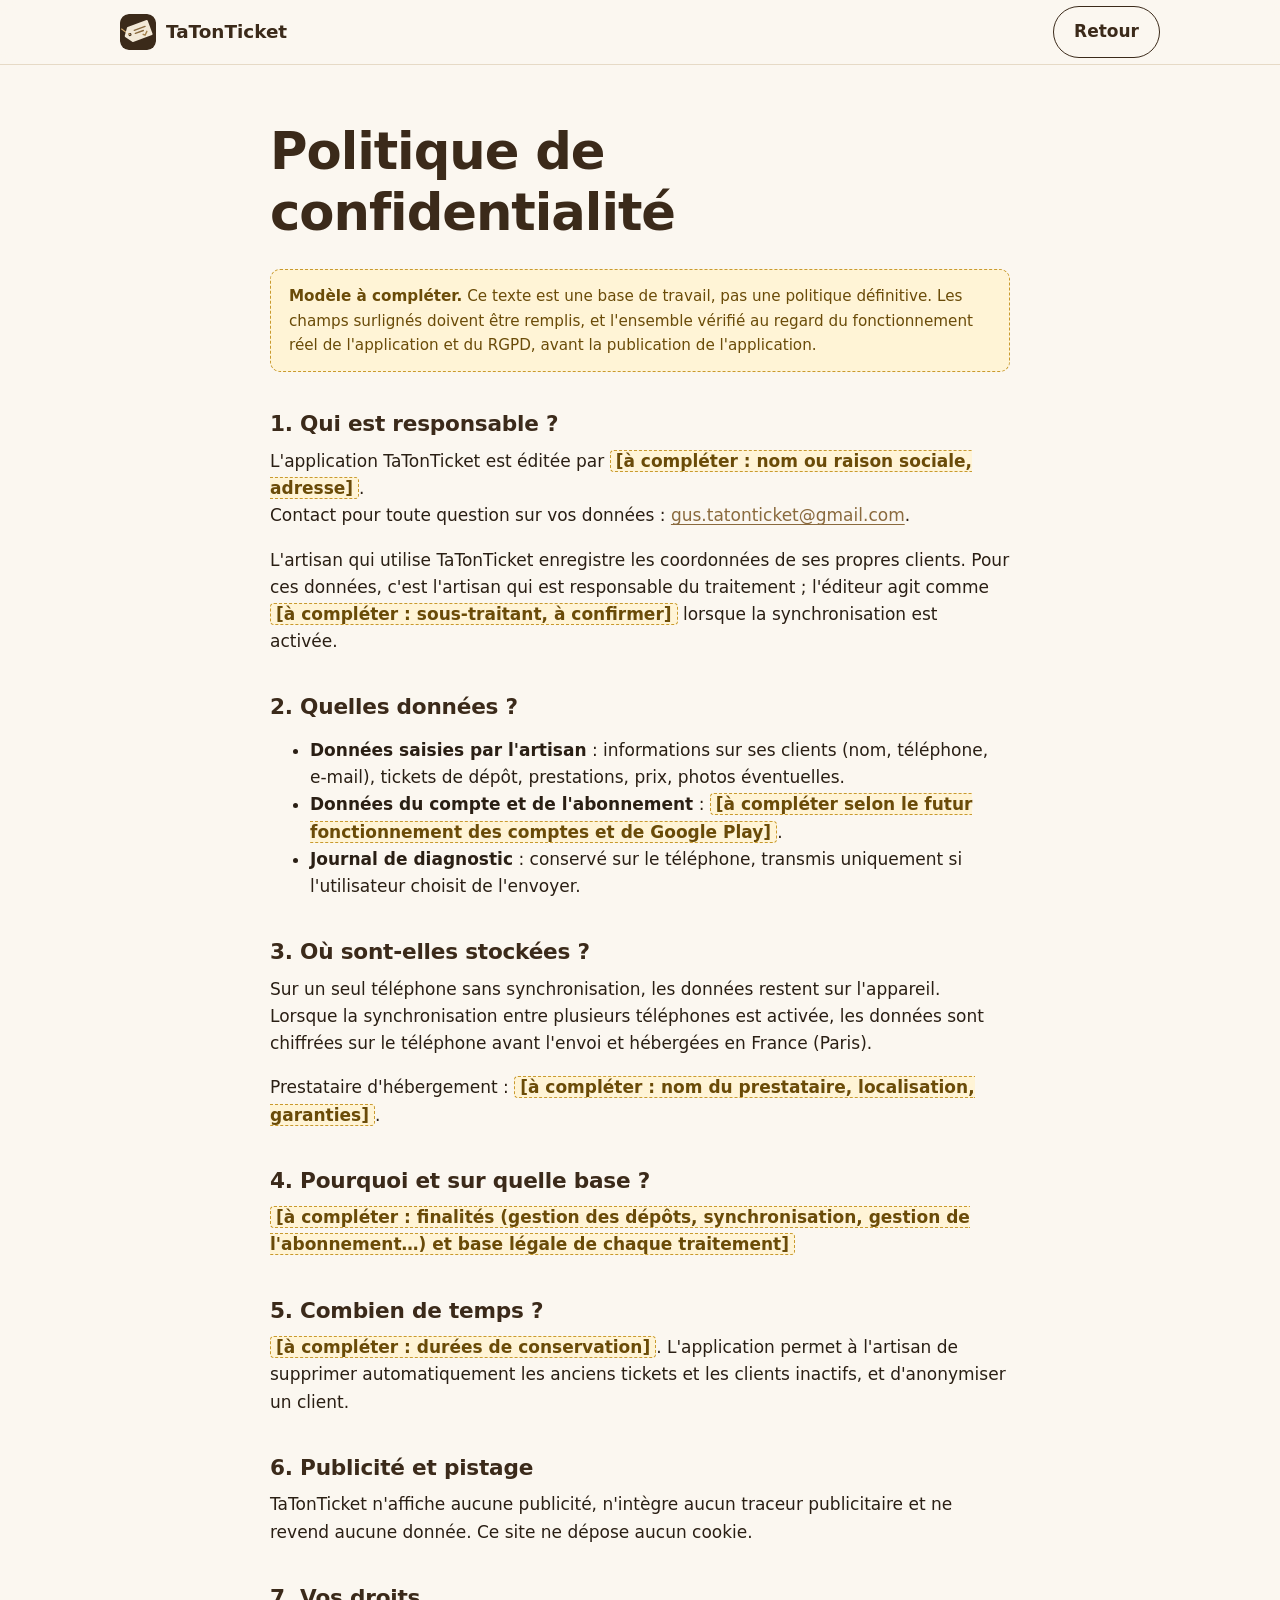
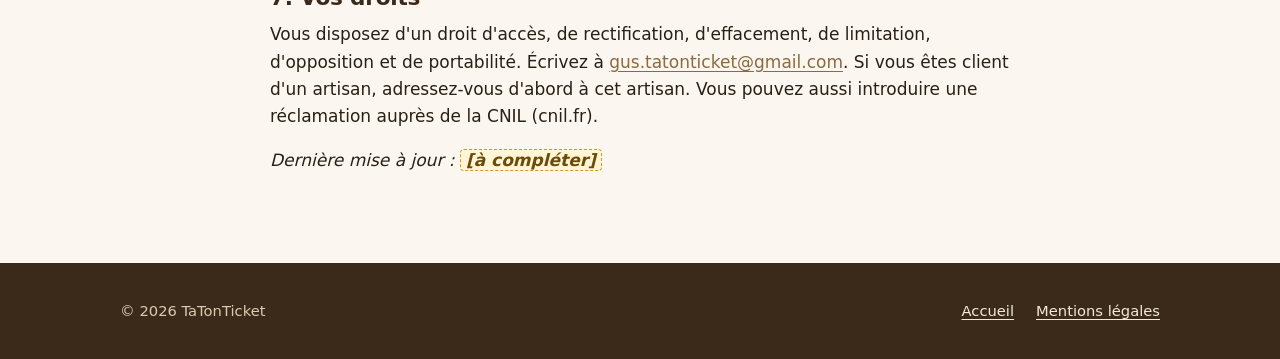
==== confidentialite.html @ a3a1535c "Site vitrine TaTonTicket (accueil, fonctions, sécurité, tarifs, FAQ, pages légales à compléter) Co-A" ====
<!doctype html>
<html lang="fr">
<head>
  <meta charset="utf-8">
  <meta name="viewport" content="width=device-width, initial-scale=1">
  <title>Politique de confidentialité — TaTonTicket</title>
  <meta name="robots" content="noindex">
  <meta name="theme-color" content="#3B2A1A">
  <link rel="icon" href="assets/icone.svg" type="image/svg+xml">
  <link rel="stylesheet" href="style.css">
</head>
<body>
  <header class="entete">
    <div class="conteneur">
      <a class="marque" href="index.html">
        <img src="assets/icone.svg" alt="" width="36" height="36">
        TaTonTicket
      </a>
      <a class="bouton-secondaire" href="index.html">Retour</a>
    </div>
  </header>

  <main class="legal">
    <div class="conteneur">
      <h1>Politique de confidentialité</h1>

      <p class="a-completer"><strong>Modèle à compléter.</strong> Ce texte est une base de travail, pas une politique définitive. Les champs surlignés doivent être remplis, et l'ensemble vérifié au regard du fonctionnement réel de l'application et du RGPD, avant la publication de l'application.</p>

      <h2>1. Qui est responsable ?</h2>
      <p>
        L'application TaTonTicket est éditée par <span class="champ">[à compléter : nom ou raison sociale, adresse]</span>.<br>
        Contact pour toute question sur vos données : <a href="mailto:gus.tatonticket@gmail.com">gus.tatonticket@gmail.com</a>.
      </p>
      <p>L'artisan qui utilise TaTonTicket enregistre les coordonnées de ses propres clients. Pour ces données, c'est l'artisan qui est responsable du traitement ; l'éditeur agit comme <span class="champ">[à compléter : sous-traitant, à confirmer]</span> lorsque la synchronisation est activée.</p>

      <h2>2. Quelles données ?</h2>
      <ul>
        <li><strong>Données saisies par l'artisan</strong> : informations sur ses clients (nom, téléphone, e-mail), tickets de dépôt, prestations, prix, photos éventuelles.</li>
        <li><strong>Données du compte et de l'abonnement</strong> : <span class="champ">[à compléter selon le futur fonctionnement des comptes et de Google Play]</span>.</li>
        <li><strong>Journal de diagnostic</strong> : conservé sur le téléphone, transmis uniquement si l'utilisateur choisit de l'envoyer.</li>
      </ul>

      <h2>3. Où sont-elles stockées ?</h2>
      <p>Sur un seul téléphone sans synchronisation, les données restent sur l'appareil. Lorsque la synchronisation entre plusieurs téléphones est activée, les données sont chiffrées sur le téléphone avant l'envoi et hébergées en France (Paris).</p>
      <p>Prestataire d'hébergement : <span class="champ">[à compléter : nom du prestataire, localisation, garanties]</span>.</p>

      <h2>4. Pourquoi et sur quelle base ?</h2>
      <p><span class="champ">[à compléter : finalités (gestion des dépôts, synchronisation, gestion de l'abonnement…) et base légale de chaque traitement]</span></p>

      <h2>5. Combien de temps ?</h2>
      <p><span class="champ">[à compléter : durées de conservation]</span>. L'application permet à l'artisan de supprimer automatiquement les anciens tickets et les clients inactifs, et d'anonymiser un client.</p>

      <h2>6. Publicité et pistage</h2>
      <p>TaTonTicket n'affiche aucune publicité, n'intègre aucun traceur publicitaire et ne revend aucune donnée. Ce site ne dépose aucun cookie.</p>

      <h2>7. Vos droits</h2>
      <p>Vous disposez d'un droit d'accès, de rectification, d'effacement, de limitation, d'opposition et de portabilité. Écrivez à <a href="mailto:gus.tatonticket@gmail.com">gus.tatonticket@gmail.com</a>. Si vous êtes client d'un artisan, adressez-vous d'abord à cet artisan. Vous pouvez aussi introduire une réclamation auprès de la CNIL (cnil.fr).</p>

      <p><em>Dernière mise à jour : <span class="champ">[à compléter]</span></em></p>
    </div>
  </main>

  <footer class="pied">
    <div class="conteneur">
      <span>© 2026 TaTonTicket</span>
      <nav aria-label="Liens légaux">
        <a href="index.html">Accueil</a>
        <a href="mentions-legales.html">Mentions légales</a>
      </nav>
    </div>
  </footer>
</body>
</html>
---- style.css ----
/* TaTonTicket — site vitrine. Couleurs reprises de l'icône de l'app (cuir, crème, laiton). */
:root {
  --cuir: #3B2A1A;
  --cuir-2: #533c26;
  --creme: #F3E9D7;
  --papier: #FBF7F0;
  --laiton: #C9A46A;
  --laiton-fonce: #8A6A3E;
  --texte: #2a1f14;
  --texte-doux: #6b5a47;
  --bord: #e6dac6;
  --blanc: #fffdf9;
  --rayon: 14px;
  --max: 1080px;
}

*, *::before, *::after { box-sizing: border-box; }

html { scroll-behavior: smooth; -webkit-text-size-adjust: 100%; }

body {
  margin: 0;
  background: var(--papier);
  color: var(--texte);
  font: 17px/1.6 system-ui, -apple-system, "Segoe UI", Roboto, "Helvetica Neue", Arial, sans-serif;
}

img { max-width: 100%; height: auto; display: block; }

a { color: var(--laiton-fonce); text-underline-offset: 3px; }
a:hover { color: var(--cuir); }

h1, h2, h3 { line-height: 1.2; color: var(--cuir); margin: 0 0 .5em; }
h1 { font-size: clamp(2rem, 5.5vw, 3.2rem); letter-spacing: -.02em; }
h2 { font-size: clamp(1.6rem, 4vw, 2.2rem); letter-spacing: -.01em; }
h3 { font-size: 1.15rem; }
p { margin: 0 0 1em; }

.conteneur { max-width: var(--max); margin: 0 auto; padding: 0 20px; }

.lien-evitement {
  position: absolute; left: -999px; top: 8px;
  background: var(--cuir); color: var(--creme); padding: 8px 12px; border-radius: 8px; z-index: 10;
}
.lien-evitement:focus { left: 8px; }

/* En-tête */
.entete {
  position: sticky; top: 0; z-index: 5;
  background: rgba(251, 247, 240, .94);
  backdrop-filter: blur(8px);
  border-bottom: 1px solid var(--bord);
}
.entete .conteneur { display: flex; align-items: center; justify-content: space-between; gap: 16px; min-height: 64px; }
.marque { display: flex; align-items: center; gap: 10px; text-decoration: none; color: var(--cuir); font-weight: 700; font-size: 1.15rem; }
.marque img { width: 36px; height: 36px; border-radius: 9px; }
.nav { display: flex; gap: 22px; }
.nav a { text-decoration: none; color: var(--texte-doux); font-weight: 500; font-size: .95rem; }
.nav a:hover { color: var(--cuir); }

/* Boutons et badges */
.badge-bientot {
  display: inline-flex; align-items: center; gap: 8px;
  background: var(--cuir); color: var(--creme);
  padding: 12px 20px; border-radius: 999px; font-weight: 600;
}
.badge-bientot::before { content: ""; width: 8px; height: 8px; border-radius: 50%; background: var(--laiton); }
.bouton-secondaire {
  display: inline-block; padding: 11px 20px; border-radius: 999px;
  border: 1.5px solid var(--cuir); color: var(--cuir); text-decoration: none; font-weight: 600;
}
.bouton-secondaire:hover { background: var(--cuir); color: var(--creme); }

/* Accueil */
.accueil { padding: 72px 0 56px; }
.accueil .conteneur { display: grid; grid-template-columns: 1.15fr .85fr; gap: 48px; align-items: center; }
.surtitre { text-transform: uppercase; letter-spacing: .12em; font-size: .8rem; font-weight: 700; color: var(--laiton-fonce); margin-bottom: .8em; }
.chapeau { font-size: 1.2rem; color: var(--texte-doux); max-width: 34em; }
.actions { display: flex; flex-wrap: wrap; gap: 12px; align-items: center; margin-top: 28px; }
.metiers { display: flex; flex-wrap: wrap; gap: 8px; margin: 22px 0 0; padding: 0; list-style: none; }
.metiers li { background: var(--creme); border: 1px solid var(--bord); padding: 4px 12px; border-radius: 999px; font-size: .9rem; color: var(--cuir); }

/* Emplacement de capture d'écran */
.capture {
  aspect-ratio: 9 / 18;
  max-width: 290px; width: 100%; margin: 0 auto;
  border-radius: 34px; border: 10px solid var(--cuir);
  background: repeating-linear-gradient(135deg, var(--creme) 0 14px, #efe3cd 14px 28px);
  display: flex; align-items: center; justify-content: center; text-align: center;
  color: var(--laiton-fonce); font-size: .9rem; font-weight: 600; padding: 24px;
  box-shadow: 0 24px 50px -24px rgba(59, 42, 26, .55);
}
.capture.petite { aspect-ratio: 9 / 16; max-width: 200px; border-width: 7px; border-radius: 24px; font-size: .8rem; }

/* Sections */
section { scroll-margin-top: 72px; }
.section { padding: 72px 0; }
.section.alt { background: var(--blanc); border-top: 1px solid var(--bord); border-bottom: 1px solid var(--bord); }
.section.sombre { background: var(--cuir); color: var(--creme); }
.section.sombre h2, .section.sombre h3 { color: var(--creme); }
.section.sombre p { color: #e3d6bf; }
.intro { max-width: 40em; color: var(--texte-doux); margin-bottom: 36px; }
.section.sombre .intro { color: #e3d6bf; }

.grille { display: grid; grid-template-columns: repeat(auto-fit, minmax(240px, 1fr)); gap: 20px; }
.carte { background: var(--blanc); border: 1px solid var(--bord); border-radius: var(--rayon); padding: 24px; }
.section.alt .carte { background: var(--papier); }
.carte p { color: var(--texte-doux); margin: 0; font-size: .97rem; }
.pictogramme {
  width: 44px; height: 44px; border-radius: 12px; background: var(--creme); color: var(--cuir);
  display: flex; align-items: center; justify-content: center; margin-bottom: 14px;
}
.pictogramme svg { width: 24px; height: 24px; }

.galerie { display: grid; grid-template-columns: repeat(3, 1fr); gap: 20px; margin-top: 44px; }
.galerie figure { margin: 0; }
.galerie figcaption { text-align: center; font-size: .88rem; color: var(--texte-doux); margin-top: 10px; }

.securite { display: grid; grid-template-columns: repeat(auto-fit, minmax(220px, 1fr)); gap: 28px; }
.securite .pictogramme { background: var(--cuir-2); color: var(--laiton); }

/* Tarifs */
.tarifs { display: grid; grid-template-columns: repeat(3, 1fr); gap: 20px; align-items: stretch; }
.offre { background: var(--blanc); border: 1px solid var(--bord); border-radius: var(--rayon); padding: 28px 24px; display: flex; flex-direction: column; }
.offre.vedette { border: 2px solid var(--laiton); box-shadow: 0 18px 40px -26px rgba(59, 42, 26, .6); position: relative; }
.offre.vedette .etiquette { position: absolute; top: -13px; left: 24px; background: var(--laiton); color: var(--cuir); font-size: .75rem; font-weight: 700; padding: 3px 10px; border-radius: 999px; text-transform: uppercase; letter-spacing: .06em; }
.offre h3 { font-size: 1.3rem; margin-bottom: .2em; }
.offre .public { color: var(--texte-doux); font-size: .93rem; margin-bottom: 18px; min-height: 3em; }
.prix { font-size: 2.2rem; font-weight: 800; color: var(--cuir); line-height: 1; }
.prix small { font-size: 1rem; font-weight: 500; color: var(--texte-doux); }
.prix-annuel { color: var(--texte-doux); font-size: .93rem; margin: 8px 0 20px; min-height: 1.5em; }
.offre ul { list-style: none; padding: 0; margin: 0 0 24px; flex: 1; }
.offre li { padding: 6px 0 6px 26px; position: relative; font-size: .97rem; }
.offre li::before { content: ""; position: absolute; left: 2px; top: 12px; width: 12px; height: 7px; border-left: 2.5px solid var(--laiton-fonce); border-bottom: 2.5px solid var(--laiton-fonce); transform: rotate(-45deg); }
.offre .indisponible { text-align: center; padding: 11px; border-radius: 999px; background: var(--creme); color: var(--laiton-fonce); font-weight: 600; font-size: .95rem; }
.note-tarifs { margin-top: 24px; color: var(--texte-doux); font-size: .93rem; text-align: center; }

/* FAQ */
.faq { max-width: 760px; }
.faq details { border-bottom: 1px solid var(--bord); padding: 4px 0; }
.faq summary { cursor: pointer; font-weight: 600; padding: 14px 32px 14px 0; list-style: none; position: relative; color: var(--cuir); }
.faq summary::-webkit-details-marker { display: none; }
.faq summary::after { content: "+"; position: absolute; right: 4px; top: 10px; font-size: 1.4rem; font-weight: 400; color: var(--laiton-fonce); }
.faq details[open] summary::after { content: "−"; }
.faq details p { color: var(--texte-doux); padding-right: 32px; }

/* Contact */
.contact { text-align: center; }
.contact .intro { margin-left: auto; margin-right: auto; }
.courriel { font-size: clamp(1.05rem, 4.2vw, 1.4rem); font-weight: 700; word-break: break-all; }

/* Pied de page */
.pied { background: var(--cuir); color: #d9cbb2; padding: 36px 0; font-size: .92rem; }
.pied .conteneur { display: flex; flex-wrap: wrap; gap: 16px 32px; justify-content: space-between; align-items: center; }
.pied a { color: var(--creme); }
.pied nav { display: flex; flex-wrap: wrap; gap: 8px 22px; }

/* Pages légales */
.legal { padding: 56px 0 72px; }
.legal .conteneur { max-width: 780px; }
.legal h2 { font-size: 1.35rem; margin-top: 1.8em; }
.a-completer {
  background: #fff4d6; border: 1.5px dashed #c99a2e; color: #6a4b08;
  border-radius: 10px; padding: 14px 18px; margin: 0 0 24px; font-size: .95rem;
}
.champ { background: #fff4d6; border: 1px dashed #c99a2e; color: #6a4b08; border-radius: 4px; padding: 0 5px; font-weight: 600; white-space: normal; }

/* Téléphone */
@media (max-width: 860px) {
  .accueil { padding: 44px 0 40px; }
  .accueil .conteneur { grid-template-columns: 1fr; gap: 40px; }
  .tarifs { grid-template-columns: 1fr; max-width: 440px; margin: 0 auto; gap: 28px; }
  .offre .public { min-height: 0; }
  .galerie { grid-template-columns: 1fr 1fr; }
  .galerie figure:last-child { display: none; }
  .nav { display: none; }
  .section { padding: 56px 0; }
}
@media (max-width: 420px) {
  body { font-size: 16px; }
  .conteneur { padding: 0 16px; }
  .galerie { gap: 12px; }
  .entete .badge-bientot { padding: 8px 14px; font-size: .85rem; }
}
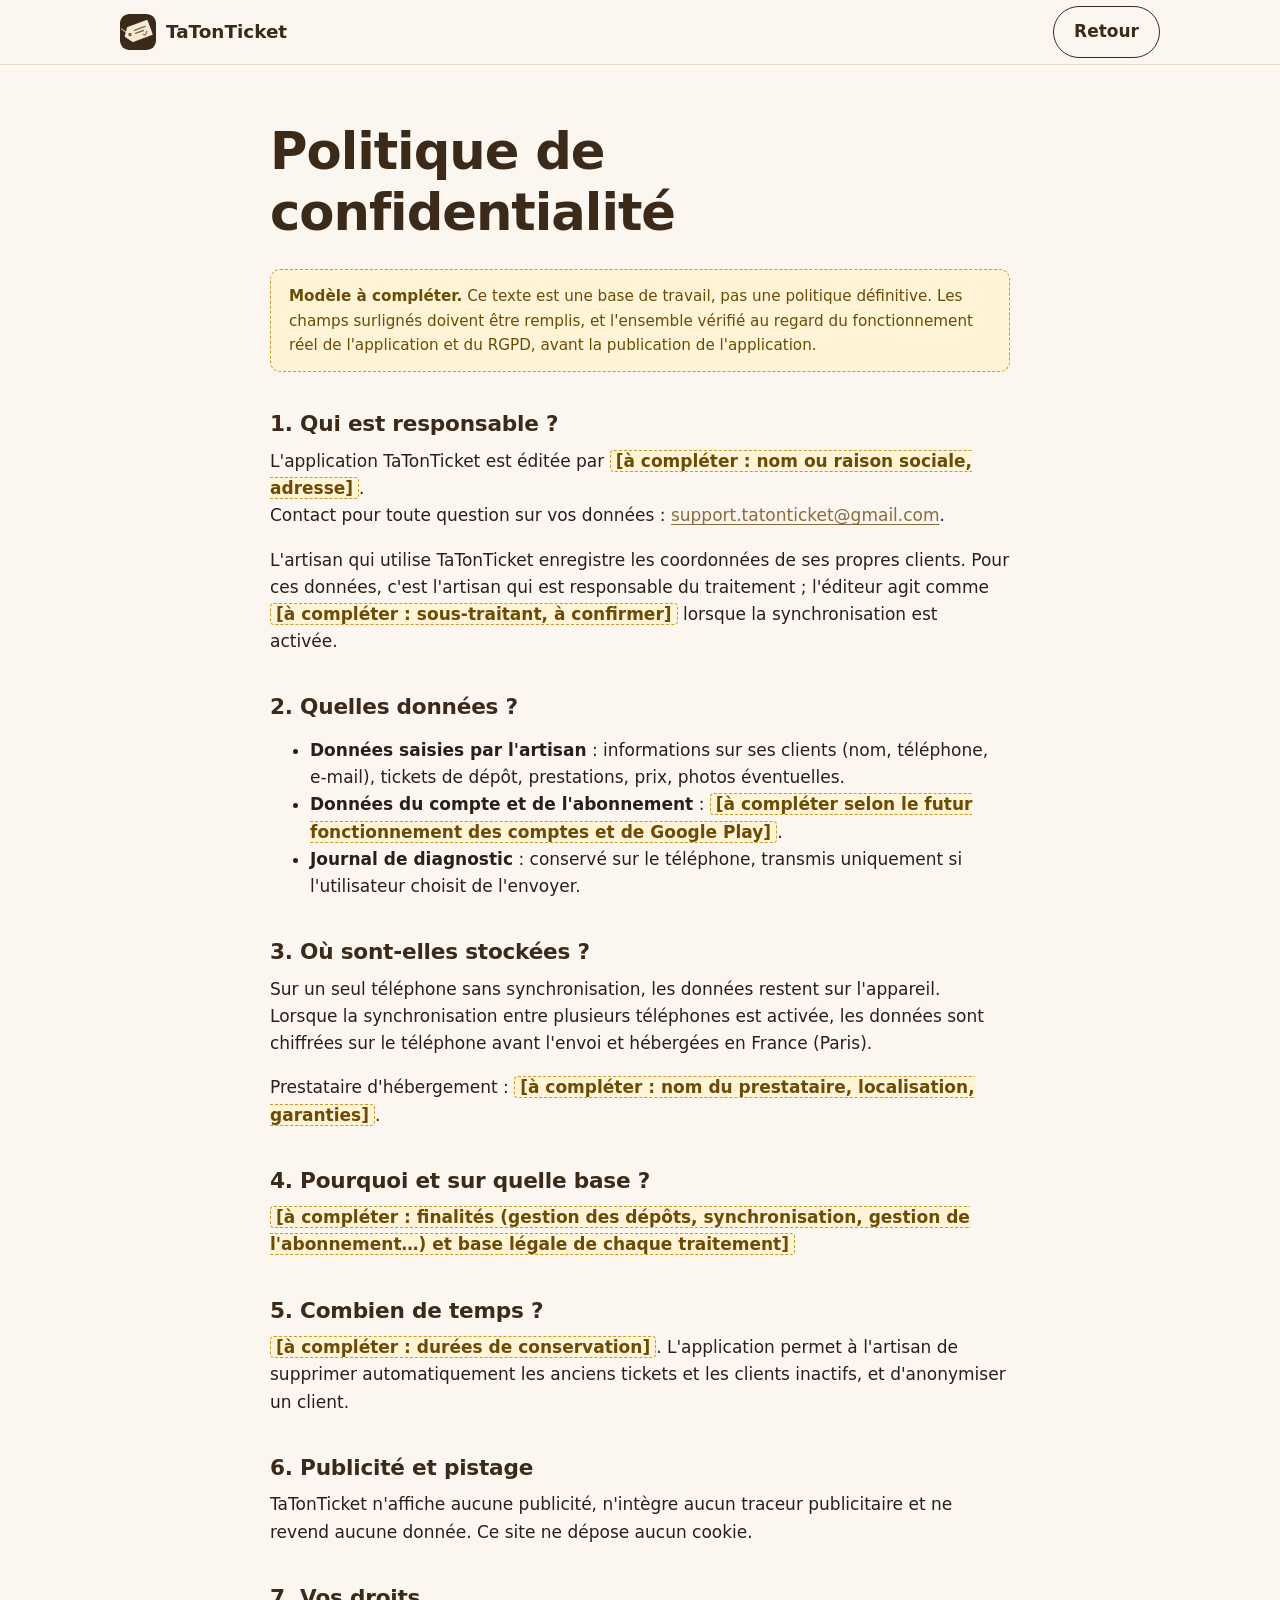
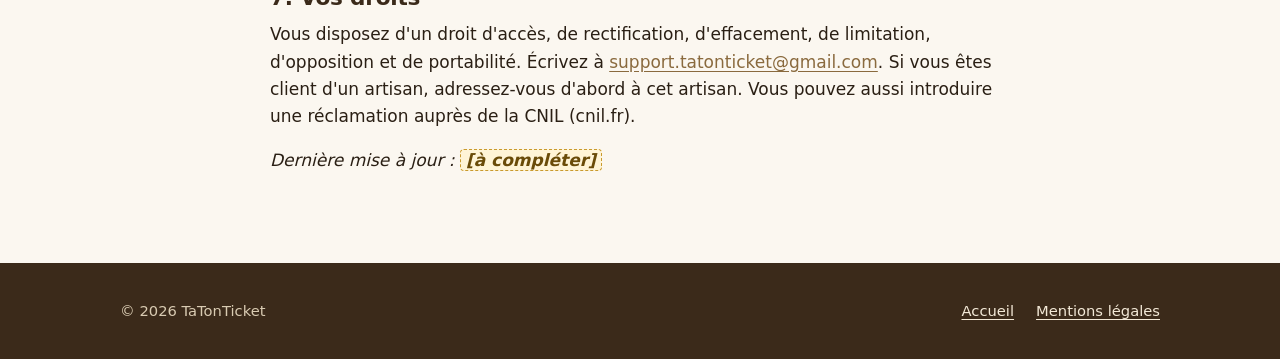
==== commit ff15f9c5: "Contact : support.tatonticket@gmail.com Co-Authored-By: Claude Opus 5.5 <noreply@anthropic.com>" ====
--- a/confidentialite.html
+++ b/confidentialite.html
@@ -29,7 +29,7 @@
       <h2>1. Qui est responsable ?</h2>
       <p>
         L'application TaTonTicket est éditée par <span class="champ">[à compléter : nom ou raison sociale, adresse]</span>.<br>
-        Contact pour toute question sur vos données : <a href="mailto:gus.tatonticket@gmail.com">gus.tatonticket@gmail.com</a>.
+        Contact pour toute question sur vos données : <a href="mailto:support.tatonticket@gmail.com">support.tatonticket@gmail.com</a>.
       </p>
       <p>L'artisan qui utilise TaTonTicket enregistre les coordonnées de ses propres clients. Pour ces données, c'est l'artisan qui est responsable du traitement ; l'éditeur agit comme <span class="champ">[à compléter : sous-traitant, à confirmer]</span> lorsque la synchronisation est activée.</p>
 
@@ -54,7 +54,7 @@
       <p>TaTonTicket n'affiche aucune publicité, n'intègre aucun traceur publicitaire et ne revend aucune donnée. Ce site ne dépose aucun cookie.</p>
 
       <h2>7. Vos droits</h2>
-      <p>Vous disposez d'un droit d'accès, de rectification, d'effacement, de limitation, d'opposition et de portabilité. Écrivez à <a href="mailto:gus.tatonticket@gmail.com">gus.tatonticket@gmail.com</a>. Si vous êtes client d'un artisan, adressez-vous d'abord à cet artisan. Vous pouvez aussi introduire une réclamation auprès de la CNIL (cnil.fr).</p>
+      <p>Vous disposez d'un droit d'accès, de rectification, d'effacement, de limitation, d'opposition et de portabilité. Écrivez à <a href="mailto:support.tatonticket@gmail.com">support.tatonticket@gmail.com</a>. Si vous êtes client d'un artisan, adressez-vous d'abord à cet artisan. Vous pouvez aussi introduire une réclamation auprès de la CNIL (cnil.fr).</p>
 
       <p><em>Dernière mise à jour : <span class="champ">[à compléter]</span></em></p>
     </div>
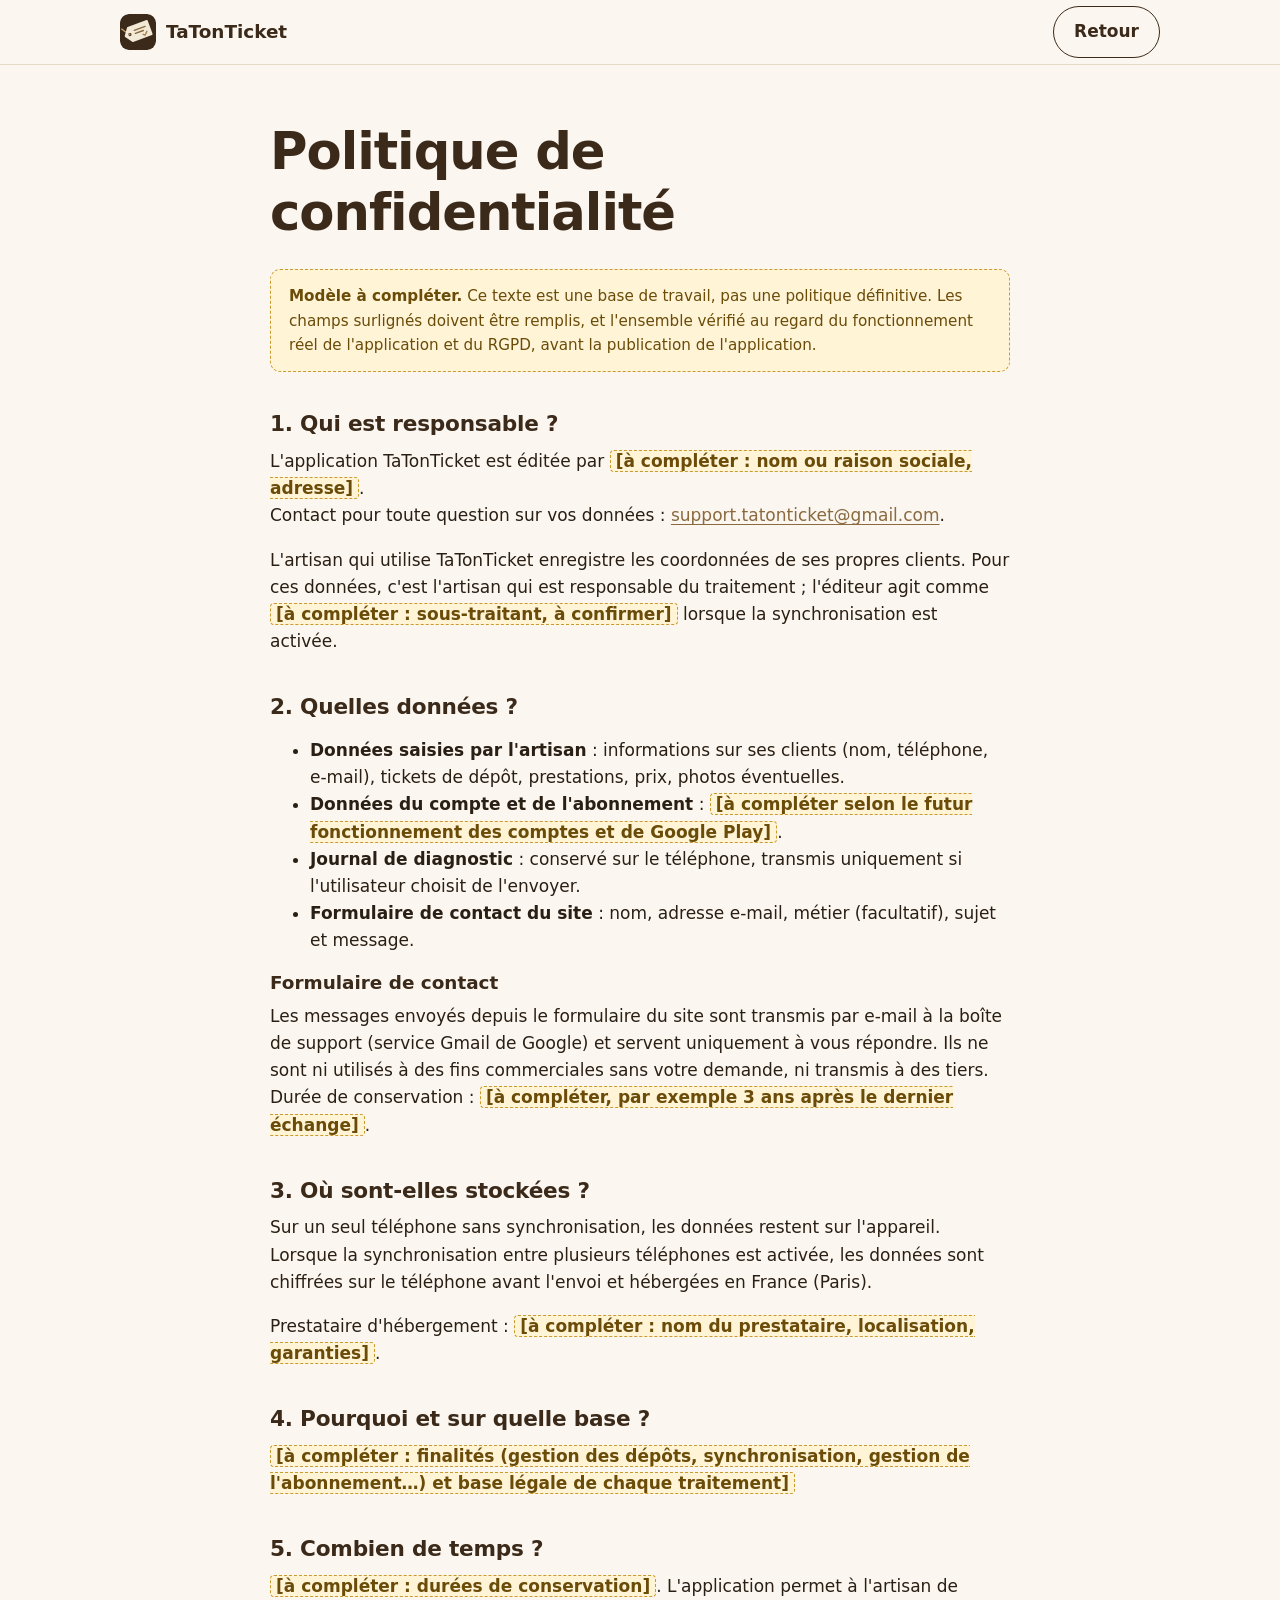
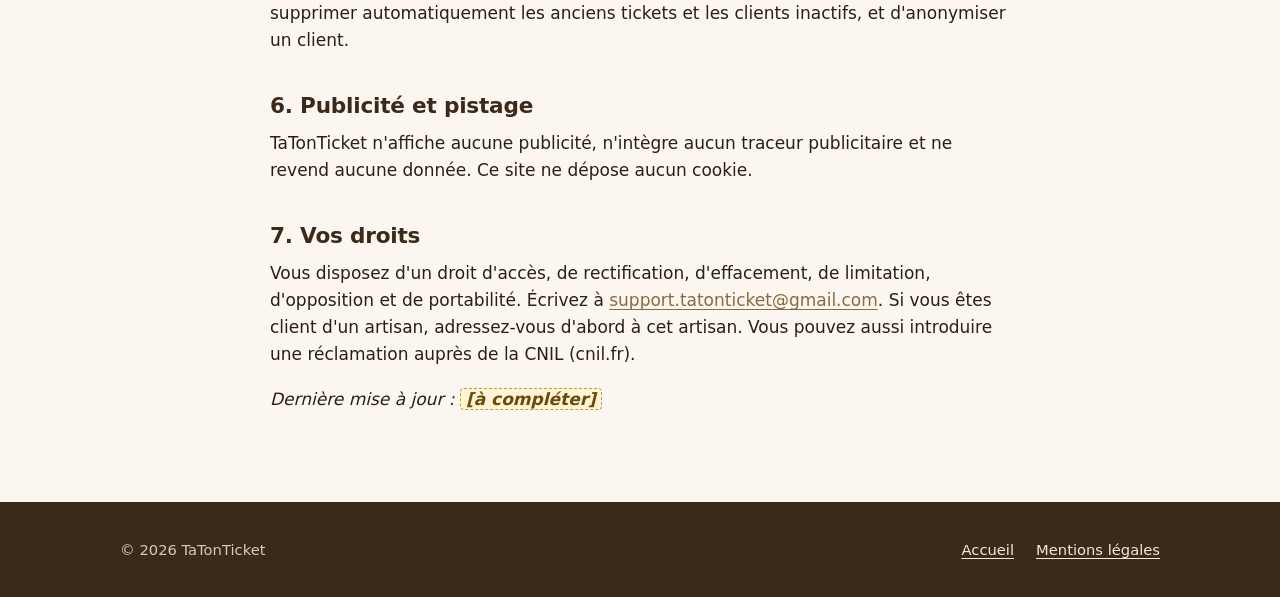
==== commit ffe82996: "Formulaire de contact (script Google Apps Script, repli par e-mail) et politique de confidentialité " ====
--- a/confidentialite.html
+++ b/confidentialite.html
@@ -38,7 +38,11 @@
         <li><strong>Données saisies par l'artisan</strong> : informations sur ses clients (nom, téléphone, e-mail), tickets de dépôt, prestations, prix, photos éventuelles.</li>
         <li><strong>Données du compte et de l'abonnement</strong> : <span class="champ">[à compléter selon le futur fonctionnement des comptes et de Google Play]</span>.</li>
         <li><strong>Journal de diagnostic</strong> : conservé sur le téléphone, transmis uniquement si l'utilisateur choisit de l'envoyer.</li>
+        <li><strong>Formulaire de contact du site</strong> : nom, adresse e-mail, métier (facultatif), sujet et message.</li>
       </ul>
+
+      <h3>Formulaire de contact</h3>
+      <p>Les messages envoyés depuis le formulaire du site sont transmis par e-mail à la boîte de support (service Gmail de Google) et servent uniquement à vous répondre. Ils ne sont ni utilisés à des fins commerciales sans votre demande, ni transmis à des tiers. Durée de conservation : <span class="champ">[à compléter, par exemple 3 ans après le dernier échange]</span>.</p>
 
       <h2>3. Où sont-elles stockées ?</h2>
       <p>Sur un seul téléphone sans synchronisation, les données restent sur l'appareil. Lorsque la synchronisation entre plusieurs téléphones est activée, les données sont chiffrées sur le téléphone avant l'envoi et hébergées en France (Paris).</p>
--- a/style.css
+++ b/style.css
@@ -77,7 +77,8 @@
 .surtitre { text-transform: uppercase; letter-spacing: .12em; font-size: .8rem; font-weight: 700; color: var(--laiton-fonce); margin-bottom: .8em; }
 .chapeau { font-size: 1.2rem; color: var(--texte-doux); max-width: 34em; }
 .actions { display: flex; flex-wrap: wrap; gap: 12px; align-items: center; margin-top: 28px; }
-.metiers { display: flex; flex-wrap: wrap; gap: 8px; margin: 22px 0 0; padding: 0; list-style: none; }
+.mention-france { margin: 16px 0 0; font-size: .9rem; color: var(--texte-doux); }
+.metiers {display: flex; flex-wrap: wrap; gap: 8px; margin: 22px 0 0; padding: 0; list-style: none; }
 .metiers li { background: var(--creme); border: 1px solid var(--bord); padding: 4px 12px; border-radius: 999px; font-size: .9rem; color: var(--cuir); }
 
 /* Emplacement de capture d'écran */
@@ -149,6 +150,37 @@
 .contact .intro { margin-left: auto; margin-right: auto; }
 .courriel { font-size: clamp(1.05rem, 4.2vw, 1.4rem); font-weight: 700; word-break: break-all; }
 
+/* Formulaire de contact */
+.formulaire {
+  max-width: 680px; margin: 0 auto; text-align: left;
+  background: var(--blanc); border: 1px solid var(--bord); border-radius: var(--rayon); padding: 28px;
+}
+.champs-ligne { display: grid; grid-template-columns: 1fr 1fr; gap: 0 18px; }
+.champ-form { margin: 0 0 18px; }
+.champ-form label { display: block; font-weight: 600; font-size: .93rem; color: var(--cuir); margin-bottom: 6px; }
+.facultatif { font-weight: 400; color: var(--texte-doux); }
+.formulaire input, .formulaire select, .formulaire textarea {
+  width: 100%; font: inherit; font-size: 1rem; color: var(--texte);
+  background: var(--papier); border: 1.5px solid var(--bord); border-radius: 10px; padding: 11px 13px;
+}
+.formulaire textarea { resize: vertical; min-height: 140px; }
+.formulaire input:focus, .formulaire select:focus, .formulaire textarea:focus {
+  outline: none; border-color: var(--laiton-fonce); box-shadow: 0 0 0 3px rgba(201, 164, 106, .3);
+}
+.formulaire [aria-invalid="true"] { border-color: #b3261e; }
+.piege { position: absolute; left: -10000px; width: 1px; height: 1px; overflow: hidden; }
+.mention-form { font-size: .88rem; color: var(--texte-doux); margin: 0 0 18px; }
+.bouton-principal {
+  font: inherit; font-weight: 600; cursor: pointer; border: 0;
+  background: var(--cuir); color: var(--creme); padding: 13px 26px; border-radius: 999px;
+}
+.bouton-principal:hover { background: var(--cuir-2); }
+.bouton-principal:disabled { opacity: .6; cursor: wait; }
+.etat-form { margin: 14px 0 0; font-weight: 600; min-height: 1.6em; }
+.etat-form.ok { color: #2e6b2f; }
+.etat-form.erreur { color: #b3261e; }
+.courriel-alt { margin-top: 22px; color: var(--texte-doux); font-size: .95rem; overflow-wrap: anywhere; }
+
 /* Pied de page */
 .pied { background: var(--cuir); color: #d9cbb2; padding: 36px 0; font-size: .92rem; }
 .pied .conteneur { display: flex; flex-wrap: wrap; gap: 16px 32px; justify-content: space-between; align-items: center; }
@@ -174,6 +206,8 @@
   .galerie { grid-template-columns: 1fr 1fr; }
   .galerie figure:last-child { display: none; }
   .nav { display: none; }
+  .champs-ligne { grid-template-columns: 1fr; }
+  .formulaire { padding: 20px 16px; }
   .section { padding: 56px 0; }
 }
 @media (max-width: 420px) {
